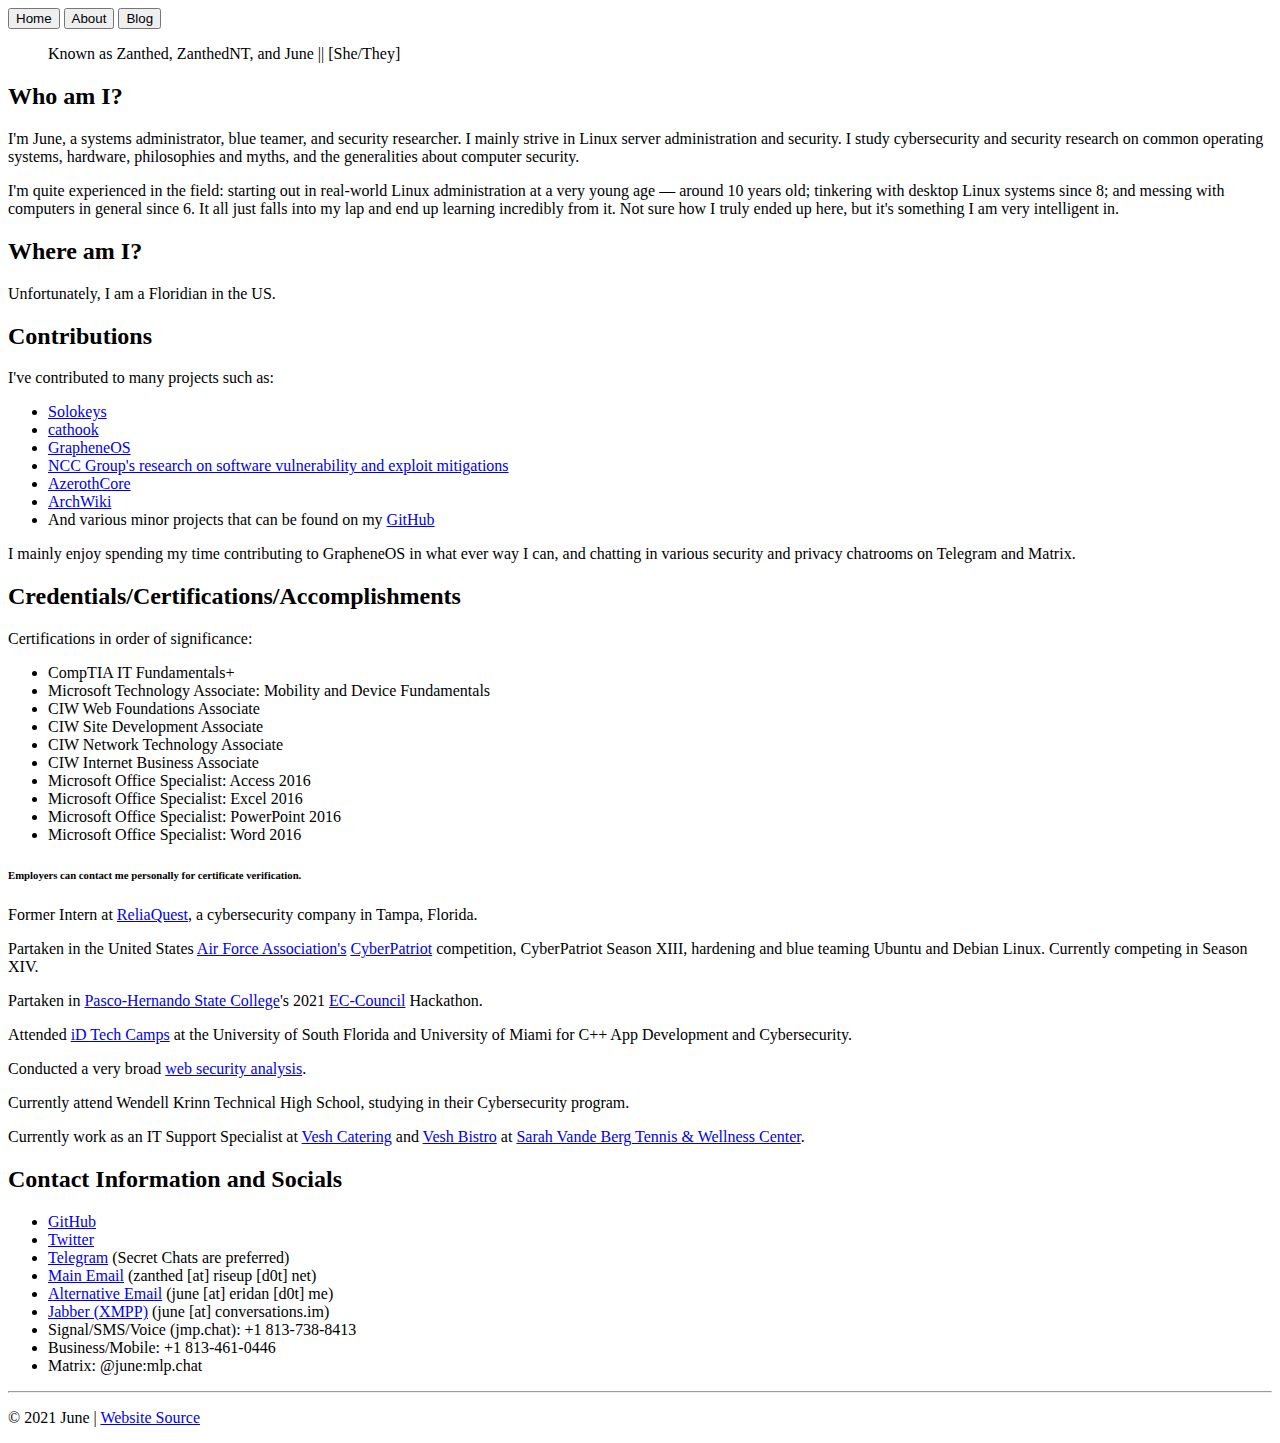
==== about/index.html @ e70760bb "Switch to a different lightweight classless CSS framework" ====
<!DOCTYPE html>
<html lang="en-us">
  <head>
      <title>About June</title>
      <meta charset="utf-8">
      <meta name="title" content="About June">
      <meta name="viewport" content="width=device-width, initial-scale=1.0">
      <meta name="description" content="When social media isn't sufficient to get my technical opinions out there.">
      <meta name="color-scheme" content="dark light">
      <meta name="theme-color" content="#970e57">
      <meta name="msapplication-TileColor" content="#970e57">
      
<meta property="og:type" content="website">
<meta property="og:site_name" content="June Army">
<meta property="og:url" content="https://eridan.me/about/">
<meta property="og:title" content="June Army">
<meta property="og:description" content="When social media isn't sufficient to get my technical opinions out there.">
<meta property="og:image" content="https://eridan.me/static/eridan_ampora1.png">
<meta property="og:image:type" content="image/png">

<meta name="twitter:card" content="summary">
<meta name="twitter:url" content="https://eridan.me/about/">
<meta name="twitter:title" content="June Army">
<meta name="twitter:description" content="When social media isn't sufficient to get my technical opinions out there.">
<meta name="twitter:image" content="https://eridan.me/static/eridan_ampora1.png">
<meta name="twitter:creator" content="@ZanthedNT">
<meta name="twitter:site" content="@ZanthedNT">

<meta property="article:author" content="June">

<link rel="icon" href="/static/Sgrub_Logo.png" type="image/png">
<meta name="author" content="June">
<link rel="canonical" href="https://eridan.me/about/">
<link type="text/plain" rel="author" href="/humans.txt">
<link rel="manifest" href="/manifest.webmanifest">
<link rel="license" href="/LICENCE.txt">

<link rel="preload" as="style" type="text/css" href="/static/style.css">
<link rel="stylesheet" type="text/css" href="/static/style.css">

</head>
<body>
    <header id="banner">
        <nav>
        <a rel="home" href="/"><button>Home</button></a>
        <a rel="about" href="/about/"><button>About</button></a>
        <a rel="blog" href="/blog/"><button>Blog</button></a>
        </nav>
    </header>

        <main id="content">
            <div itemscope itemtype="https://schema.org/Person">
                <article>
                        <section>
                            <blockquote>Known as Zanthed, ZanthedNT, and June || [She/They]</blockquote>
                            <h2 id="who-am-i">Who am I?</h2>
                            <p>I'm June, a systems administrator, blue teamer, and security researcher. I mainly strive in Linux server administration and security. I study cybersecurity and security research on common operating systems, hardware, philosophies and myths, and the generalities about computer security.</p>
			    <p>I'm quite experienced in the field: starting out in real-world Linux administration at a very young age — around 10 years old; tinkering with desktop Linux systems since 8; and messing with computers in general since 6. It all just falls into my lap and end up learning incredibly from it. Not sure how I truly ended up here, but it's something I am very intelligent in.</p>
                            <h2 id="where-am-i">Where am I?</h2>
                            <p>Unfortunately, I am a Floridian in the US.</p>
                            <h2 id="contributions">Contributions</h2>
                            <p>I've contributed to many projects such as:</p>
                            <ul>
                                <li><a target="_blank" href="https://github.com/solokeys/solo/">Solokeys</a></li>
                                <li><a target="_blank" href="https://github.com/nullworks/cathook">cathook</a></li>
                                <li><a target="_blank" href="https://github.com/GrapheneOS">GrapheneOS</a></li>
                                <li><a target="_blank" href="https://github.com/nccgroup/exploit_mitigations">NCC Group's research on software vulnerability and exploit mitigations</a></li>
                                <li><a target="_blank" href="https://www.azerothcore.org/">AzerothCore</a></li>
                                <li><a target="_blank" href="https://wiki.archlinux.org/">ArchWiki</a></li>
                                <li>And various minor projects that can be found on my <a target="_blank" href="https://github.com/Zanthed">GitHub</a></li>
                            </ul>
                            <p>I mainly enjoy spending my time contributing to GrapheneOS in what ever way I can, and chatting in various security and privacy chatrooms on Telegram and Matrix.</p>
                            <h2 id="credentials-certifications-accomplishments">Credentials/Certifications/Accomplishments</h2>
                            <p>Certifications in order of significance:</p>
                            <ul>
                                <li>CompTIA IT Fundamentals+</li>
                                <li>Microsoft Technology Associate: Mobility and Device Fundamentals</li>
                                <li>CIW Web Foundations Associate</li>
                                <li>CIW Site Development Associate</li>
                                <li>CIW Network Technology Associate</li>
                                <li>CIW Internet Business Associate</li>
                                <li>Microsoft Office Specialist: Access 2016</li>
                                <li>Microsoft Office Specialist: Excel 2016</li>
                                <li>Microsoft Office Specialist: PowerPoint 2016</li>
                                <li>Microsoft Office Specialist: Word 2016</li>
                            </ul>
                            <h6>Employers can contact me personally for certificate verification.</h6>
			    <p>Former Intern at <a target="_blank" href="https://www.reliaquest.com/">ReliaQuest</a>, a cybersecurity company in Tampa, Florida.</p>
			    <p>Partaken in the United States <a target="_blank" href="https://www.afa.org/">Air Force Association's</a> <a target="_blank" href="https://www.uscyberpatriot.org/">CyberPatriot</a> competition, CyberPatriot Season XIII, hardening and blue teaming Ubuntu and Debian Linux. Currently competing in Season XIV.</p>
			    <p>Partaken in <a target="_blank" href="https://phsc.edu/">Pasco-Hernando State College</a>'s 2021 <a target="_blank" href="https://www.eccouncil.org/">EC-Council</a> Hackathon.</p>
			    <p>Attended <a target="_blank" href="https://www.idtech.com/">iD Tech Camps</a> at the University of South Florida and University of Miami for C++ App Development and Cybersecurity.</p>
			    <p>Conducted a very broad <a target="_blank" href="https://security.cultistsnetwork.com/">web security analysis</a>.</p>
			    <p>Currently attend Wendell Krinn Technical High School, studying in their Cybersecurity program.</p>
			    <p>Currently work as an IT Support Specialist at <a target="_blank" href="https://www.veshcatering.com/">Vesh Catering</a> and <a target="_blank" href="https://www.veshcatering.com/vesh-cafe">Vesh Bistro</a> at <a target="_blank" href="https://svbtenniscenter.com/restaurant/">Sarah Vande Berg Tennis & Wellness Center</a>.</p>
                            <h2 id="contact-information-socials">Contact Information and Socials</h2>
                            <ul>
                                <li><a target="_blank" href="https://github.com/Zanthed">GitHub</a></li>
                                <li><a target="_blank" href="https://twitter.com/ZanthedNT">Twitter</a></li>
                                <li><a target="_blank" href="https://t.me/zanthed">Telegram</a> (Secret Chats are preferred)</li>
                                <li><a target="_blank" href="mailto:zanthed@riseup.net">Main Email</a> (zanthed [at] riseup [d0t] net)</li>
                                <li><a target="_blank" href="mailto:june@eridan.me">Alternative Email</a> (june [at] eridan [d0t] me)</li>
                                <li><a target="_blank" href="xmpp:june@conversations.im">Jabber (XMPP)</a> (june [at] conversations.im)</li>
                                <li>Signal/SMS/Voice (jmp.chat): +1 813-738-8413</li>
                                <li>Business/Mobile: +1 813-461-0446</li>
                                <li>Matrix: @june:mlp.chat</li>
                            </ul>
                        </section>
                </article>
            </div>
        </main>
	<hr>
<footer id="site-footer">
<p>
    © 2021 June | <a target="_blank" href="https://github.com/Zanthed/eridan.me">Website Source</a>
</p>
</footer>
</body>

</html>
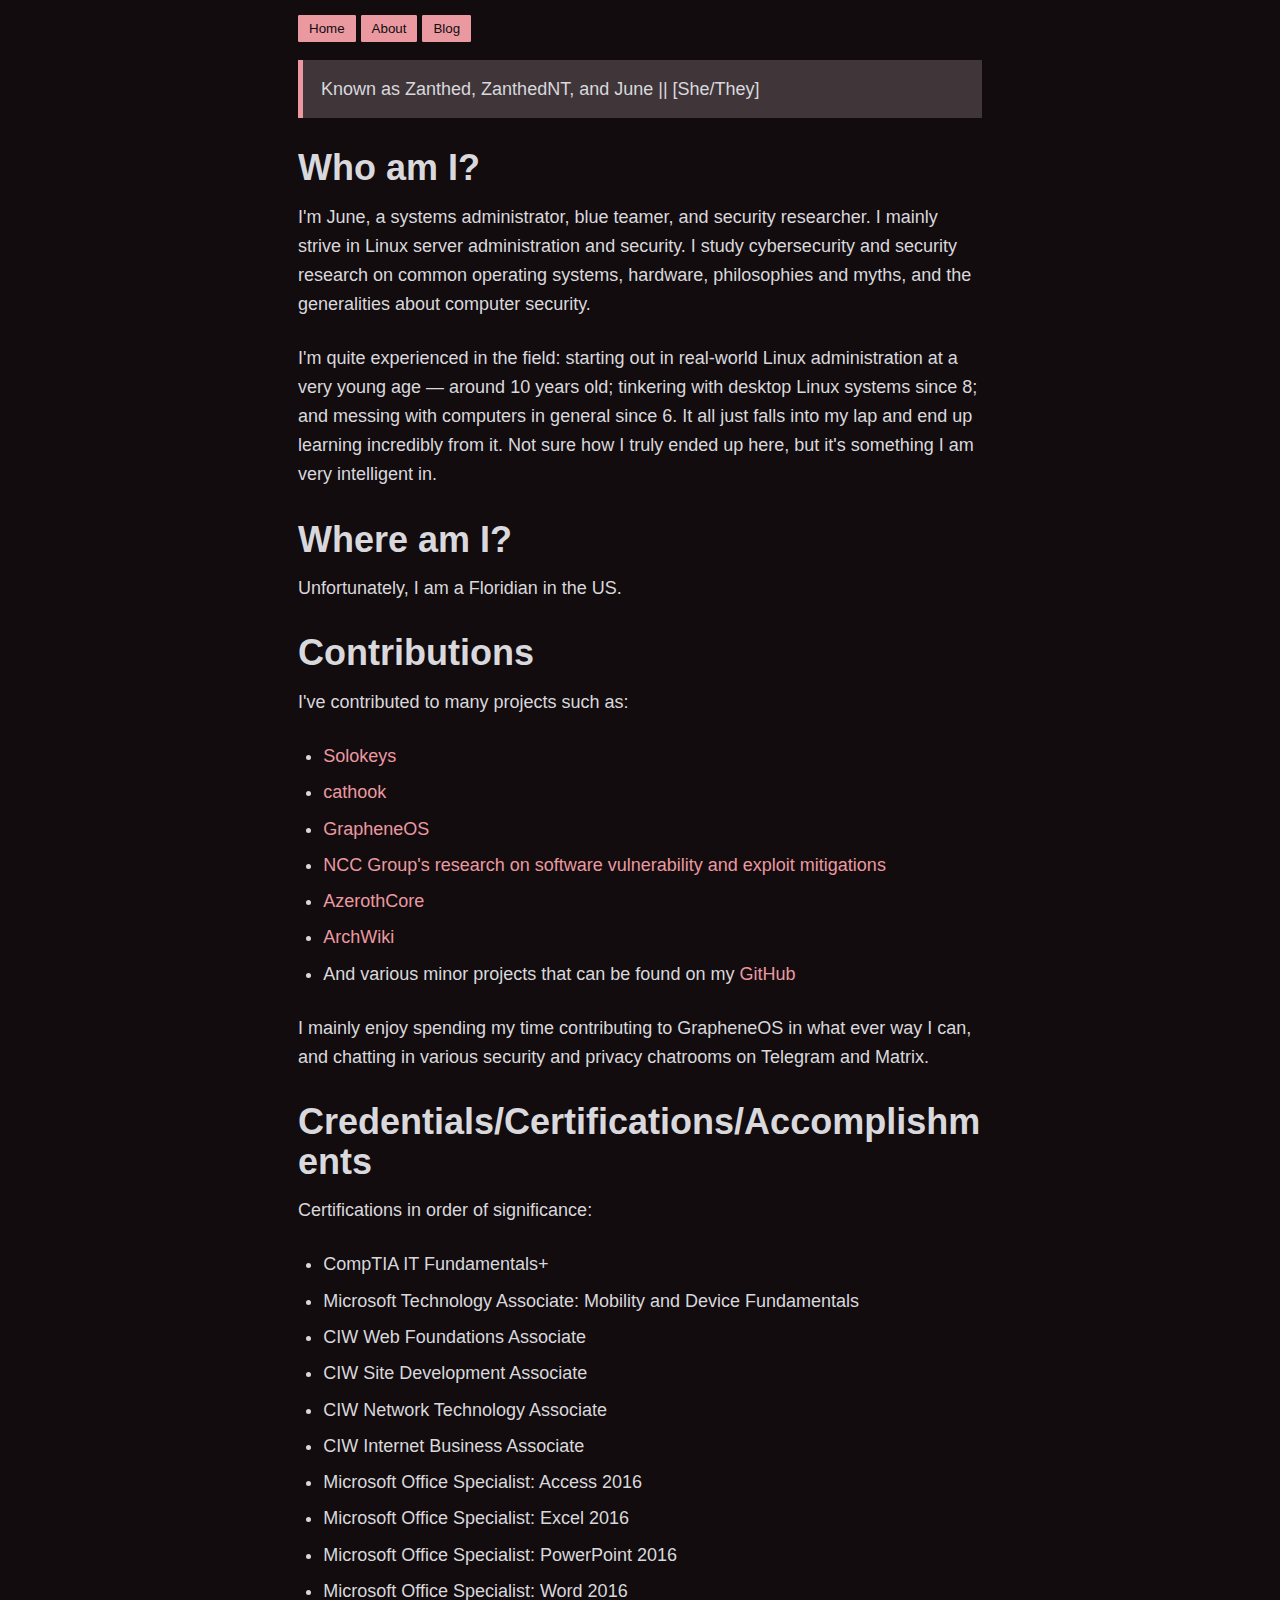
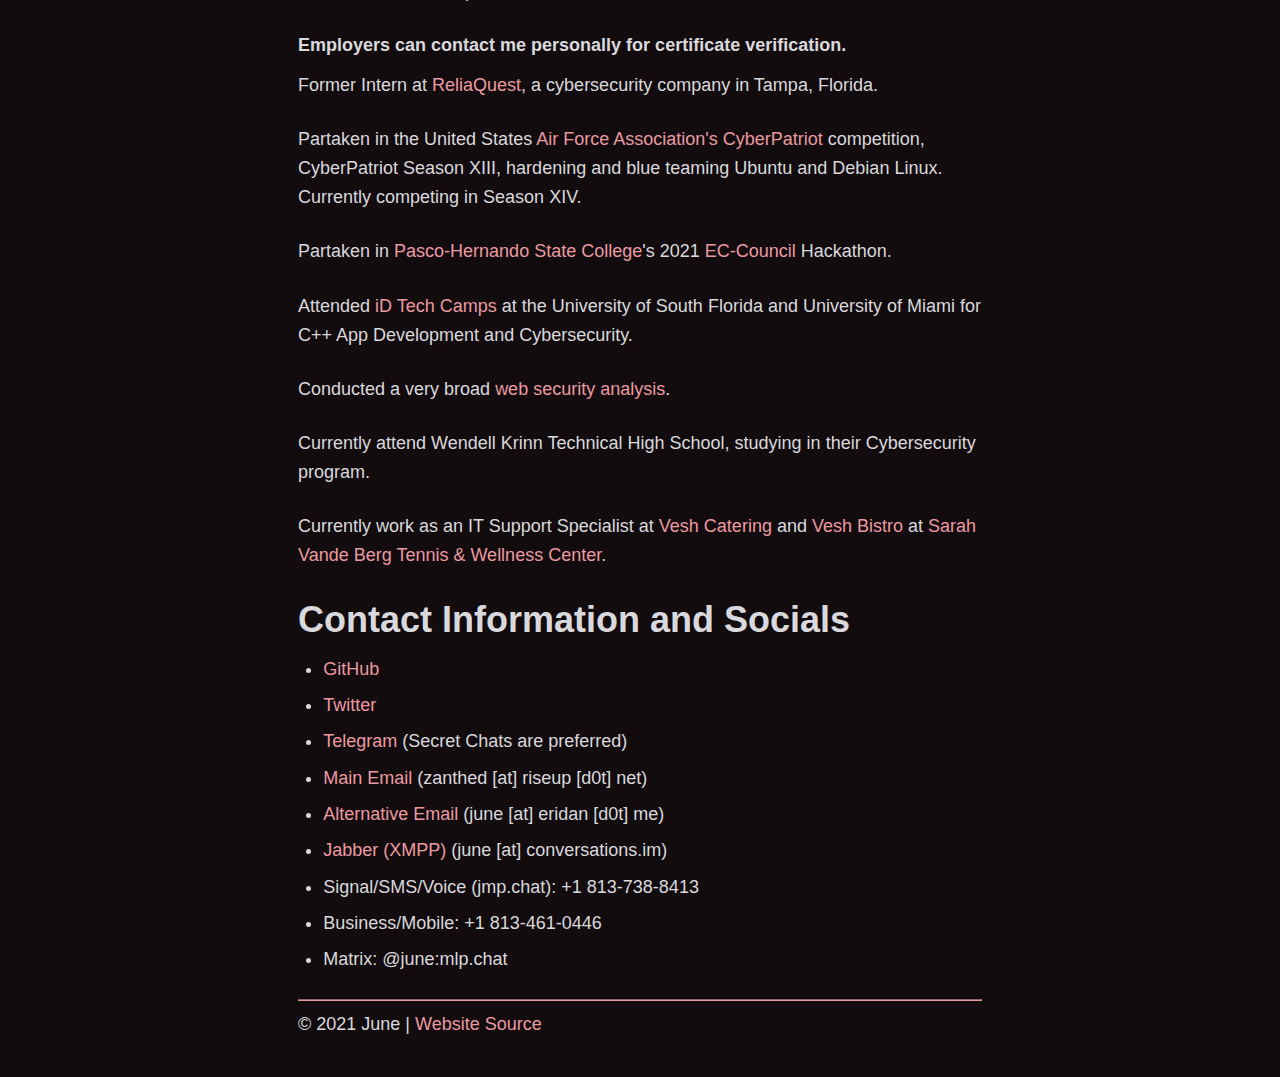
==== commit 710ceb90: "Migrate to a more competant classless CSS framework" ====
--- a/about/index.html
+++ b/about/index.html
@@ -37,7 +37,6 @@
 
 <link rel="preload" as="style" type="text/css" href="/static/style.css">
 <link rel="stylesheet" type="text/css" href="/static/style.css">
-
 </head>
 <body>
     <header id="banner">
--- a/static/style.css
+++ b/static/style.css
@@ -0,0 +1 @@
+ html {font-size: 62.5%;font-family: -apple-system, BlinkMacSystemFont, "Segoe UI", Roboto, "Helvetica Neue", Arial, "Noto Sans", sans-serif;}body {font-size: 1.8rem;line-height: 1.618;max-width: 38em;margin: auto;color: #d9d8dc;background-color: #120c0e;padding: 13px;}@media (max-width: 684px) {body {font-size: 1.53rem;}}@media (max-width: 382px) {body {font-size: 1.35rem;}}h1, h2, h3, h4, h5, h6 {line-height: 1.1;font-family: -apple-system, BlinkMacSystemFont, "Segoe UI", Roboto, "Helvetica Neue", Arial, "Noto Sans", sans-serif;font-weight: 700;margin-top: 3rem;margin-bottom: 1.5rem;overflow-wrap: break-word;word-wrap: break-word;-ms-word-break: break-all;word-break: break-word;}h1 {font-size: 2.35em;}h2 {font-size: 2.00em;}h3 {font-size: 1.75em;}h4 {font-size: 1.5em;}h5 {font-size: 1.25em;}h6 {font-size: 1em;}p {margin-top: 0px;margin-bottom: 2.5rem;}small, sub, sup {font-size: 75%;}hr {border-color: #eb99a1;}a {text-decoration: none;color: #eb99a1;}a:hover {color: #DA4453;border-bottom: 2px solid #d9d8dc;}a:visited {color: #e26f7a;}ul {padding-left: 1.4em;margin-top: 0px;margin-bottom: 2.5rem;}li {margin-bottom: 0.4em;}blockquote {margin-left: 0px;margin-right: 0px;padding-left: 1em;padding-top: 0.8em;padding-bottom: 0.8em;padding-right: 0.8em;border-left: 5px solid #eb99a1;margin-bottom: 2.5rem;background-color: #40363a;}blockquote p {margin-bottom: 0;}img, video {height: auto;max-width: 100%;margin-top: 0px;margin-bottom: 2.5rem;}pre {background-color: #40363a;display: block;padding: 1em;overflow-x: auto;margin-top: 0px;margin-bottom: 2.5rem;}code {font-size: 0.9em;padding: 0 0.5em;background-color: #40363a;white-space: pre-wrap;}pre > code {padding: 0;background-color: transparent;white-space: pre;}table {text-align: justify;width: 100%;border-collapse: collapse;}td, th {padding: 0.5em;border-bottom: 1px solid #40363a;}input, textarea {border: 1px solid #d9d8dc;}input:focus, textarea:focus {border: 1px solid #eb99a1;}textarea {width: 100%;}.button, button, input[type="submit"], input[type="reset"], input[type="button"] {display: inline-block;padding: 5px 10px;text-align: center;text-decoration: none;white-space: nowrap;background-color: #eb99a1;color: #120c0e;border-radius: 1px;border: 1px solid #eb99a1;cursor: pointer;box-sizing: border-box;}.button[disabled], button[disabled], input[type="submit"][disabled], input[type="reset"][disabled], input[type="button"][disabled] {cursor: default;opacity: .5;}.button:focus:enabled, .button:hover:enabled, button:focus:enabled, button:hover:enabled, input[type="submit"]:focus:enabled, input[type="submit"]:hover:enabled, input[type="reset"]:focus:enabled, input[type="reset"]:hover:enabled, input[type="button"]:focus:enabled, input[type="button"]:hover:enabled {background-color: #DA4453;border-color: #DA4453;color: #120c0e;outline: 0;}textarea, select, input {color: #d9d8dc;padding: 6px 10px;margin-bottom: 10px;background-color: #40363a;border: 1px solid #40363a;border-radius: 4px;box-shadow: none;box-sizing: border-box;}textarea:focus, select:focus, input:focus {border: 1px solid #eb99a1;outline: 0;}input[type="checkbox"]:focus {outline: 1px dotted #eb99a1;}label, legend, fieldset {display: block;margin-bottom: .5rem;font-weight: 600;}--- a/static/style.css
+++ b/static/style.css
@@ -0,0 +1 @@
+ html {font-size: 62.5%;font-family: -apple-system, BlinkMacSystemFont, "Segoe UI", Roboto, "Helvetica Neue", Arial, "Noto Sans", sans-serif;}body {font-size: 1.8rem;line-height: 1.618;max-width: 38em;margin: auto;color: #d9d8dc;background-color: #120c0e;padding: 13px;}@media (max-width: 684px) {body {font-size: 1.53rem;}}@media (max-width: 382px) {body {font-size: 1.35rem;}}h1, h2, h3, h4, h5, h6 {line-height: 1.1;font-family: -apple-system, BlinkMacSystemFont, "Segoe UI", Roboto, "Helvetica Neue", Arial, "Noto Sans", sans-serif;font-weight: 700;margin-top: 3rem;margin-bottom: 1.5rem;overflow-wrap: break-word;word-wrap: break-word;-ms-word-break: break-all;word-break: break-word;}h1 {font-size: 2.35em;}h2 {font-size: 2.00em;}h3 {font-size: 1.75em;}h4 {font-size: 1.5em;}h5 {font-size: 1.25em;}h6 {font-size: 1em;}p {margin-top: 0px;margin-bottom: 2.5rem;}small, sub, sup {font-size: 75%;}hr {border-color: #eb99a1;}a {text-decoration: none;color: #eb99a1;}a:hover {color: #DA4453;border-bottom: 2px solid #d9d8dc;}a:visited {color: #e26f7a;}ul {padding-left: 1.4em;margin-top: 0px;margin-bottom: 2.5rem;}li {margin-bottom: 0.4em;}blockquote {margin-left: 0px;margin-right: 0px;padding-left: 1em;padding-top: 0.8em;padding-bottom: 0.8em;padding-right: 0.8em;border-left: 5px solid #eb99a1;margin-bottom: 2.5rem;background-color: #40363a;}blockquote p {margin-bottom: 0;}img, video {height: auto;max-width: 100%;margin-top: 0px;margin-bottom: 2.5rem;}pre {background-color: #40363a;display: block;padding: 1em;overflow-x: auto;margin-top: 0px;margin-bottom: 2.5rem;}code {font-size: 0.9em;padding: 0 0.5em;background-color: #40363a;white-space: pre-wrap;}pre > code {padding: 0;background-color: transparent;white-space: pre;}table {text-align: justify;width: 100%;border-collapse: collapse;}td, th {padding: 0.5em;border-bottom: 1px solid #40363a;}input, textarea {border: 1px solid #d9d8dc;}input:focus, textarea:focus {border: 1px solid #eb99a1;}textarea {width: 100%;}.button, button, input[type="submit"], input[type="reset"], input[type="button"] {display: inline-block;padding: 5px 10px;text-align: center;text-decoration: none;white-space: nowrap;background-color: #eb99a1;color: #120c0e;border-radius: 1px;border: 1px solid #eb99a1;cursor: pointer;box-sizing: border-box;}.button[disabled], button[disabled], input[type="submit"][disabled], input[type="reset"][disabled], input[type="button"][disabled] {cursor: default;opacity: .5;}.button:focus:enabled, .button:hover:enabled, button:focus:enabled, button:hover:enabled, input[type="submit"]:focus:enabled, input[type="submit"]:hover:enabled, input[type="reset"]:focus:enabled, input[type="reset"]:hover:enabled, input[type="button"]:focus:enabled, input[type="button"]:hover:enabled {background-color: #DA4453;border-color: #DA4453;color: #120c0e;outline: 0;}textarea, select, input {color: #d9d8dc;padding: 6px 10px;margin-bottom: 10px;background-color: #40363a;border: 1px solid #40363a;border-radius: 4px;box-shadow: none;box-sizing: border-box;}textarea:focus, select:focus, input:focus {border: 1px solid #eb99a1;outline: 0;}input[type="checkbox"]:focus {outline: 1px dotted #eb99a1;}label, legend, fieldset {display: block;margin-bottom: .5rem;font-weight: 600;}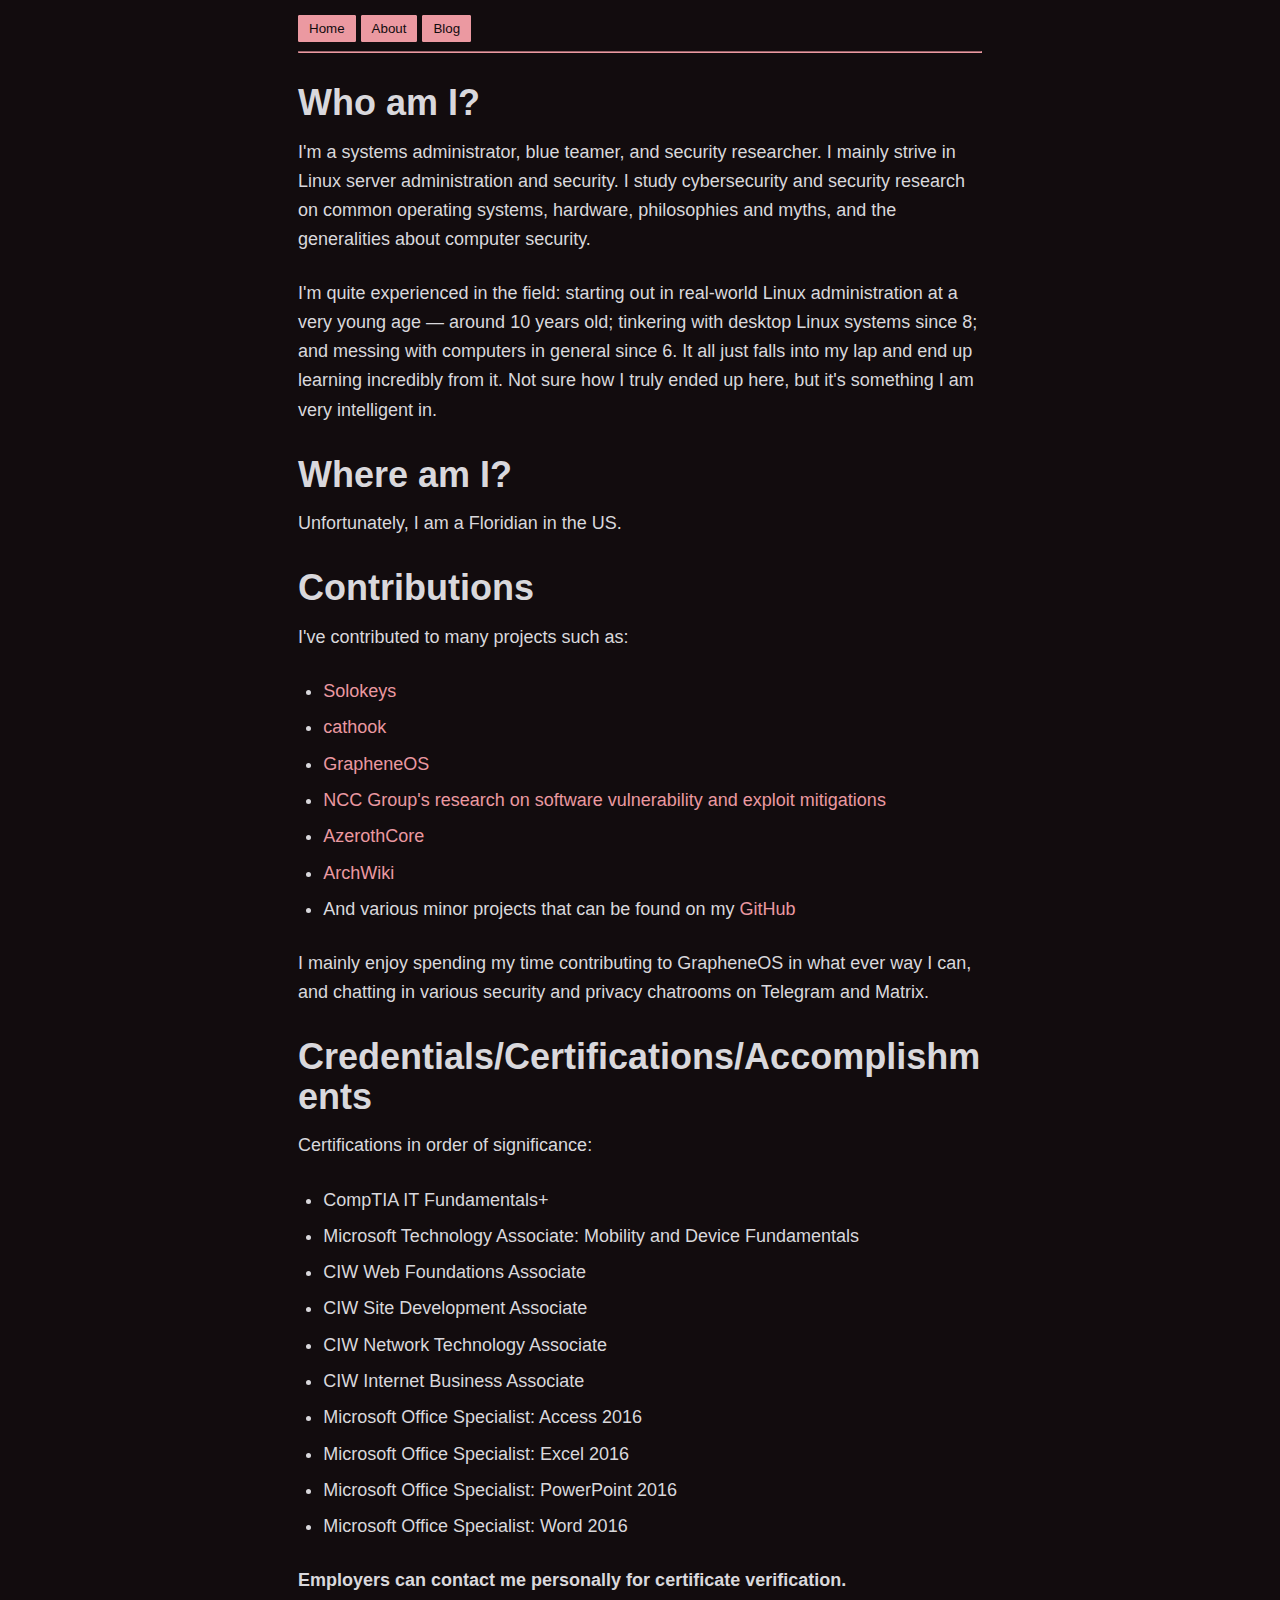
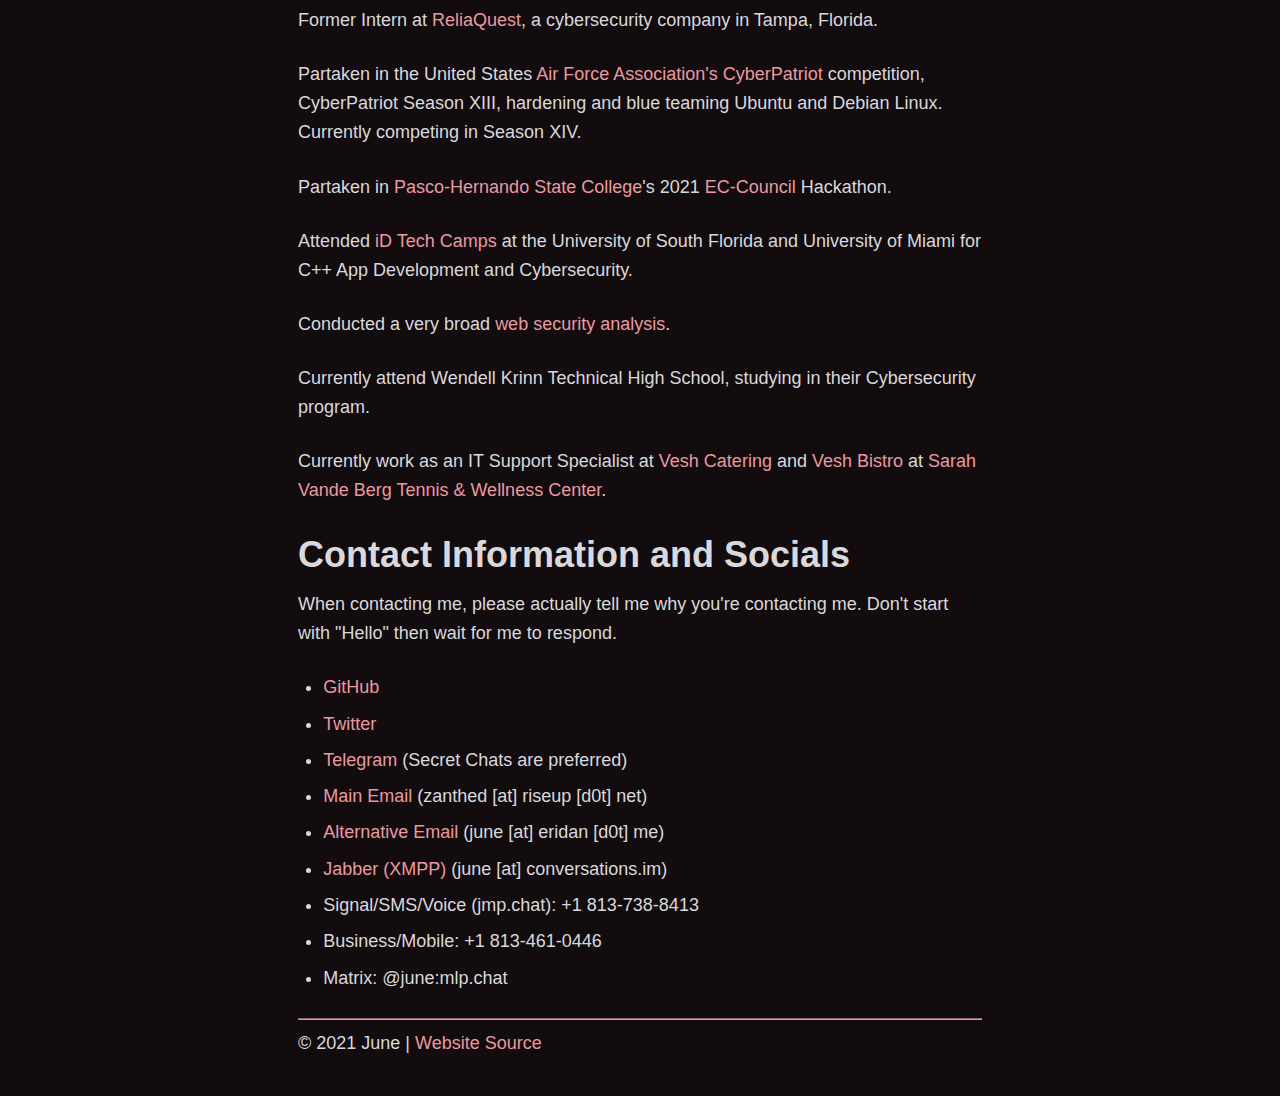
==== commit 02dbd3a3: "Adding some personal stuff and made home not boring" ====
--- a/about/index.html
+++ b/about/index.html
@@ -46,14 +46,13 @@
         <a rel="blog" href="/blog/"><button>Blog</button></a>
         </nav>
     </header>
-
+<hr>
         <main id="content">
             <div itemscope itemtype="https://schema.org/Person">
                 <article>
                         <section>
-                            <blockquote>Known as Zanthed, ZanthedNT, and June || [She/They]</blockquote>
                             <h2 id="who-am-i">Who am I?</h2>
-                            <p>I'm June, a systems administrator, blue teamer, and security researcher. I mainly strive in Linux server administration and security. I study cybersecurity and security research on common operating systems, hardware, philosophies and myths, and the generalities about computer security.</p>
+                            <p>I'm a systems administrator, blue teamer, and security researcher. I mainly strive in Linux server administration and security. I study cybersecurity and security research on common operating systems, hardware, philosophies and myths, and the generalities about computer security.</p>
 			    <p>I'm quite experienced in the field: starting out in real-world Linux administration at a very young age — around 10 years old; tinkering with desktop Linux systems since 8; and messing with computers in general since 6. It all just falls into my lap and end up learning incredibly from it. Not sure how I truly ended up here, but it's something I am very intelligent in.</p>
                             <h2 id="where-am-i">Where am I?</h2>
                             <p>Unfortunately, I am a Floridian in the US.</p>
@@ -92,6 +91,7 @@
 			    <p>Currently attend Wendell Krinn Technical High School, studying in their Cybersecurity program.</p>
 			    <p>Currently work as an IT Support Specialist at <a target="_blank" href="https://www.veshcatering.com/">Vesh Catering</a> and <a target="_blank" href="https://www.veshcatering.com/vesh-cafe">Vesh Bistro</a> at <a target="_blank" href="https://svbtenniscenter.com/restaurant/">Sarah Vande Berg Tennis & Wellness Center</a>.</p>
                             <h2 id="contact-information-socials">Contact Information and Socials</h2>
+                            <p>When contacting me, please actually tell me why you're contacting me. Don't start with "Hello" then wait for me to respond.</p>
                             <ul>
                                 <li><a target="_blank" href="https://github.com/Zanthed">GitHub</a></li>
                                 <li><a target="_blank" href="https://twitter.com/ZanthedNT">Twitter</a></li>
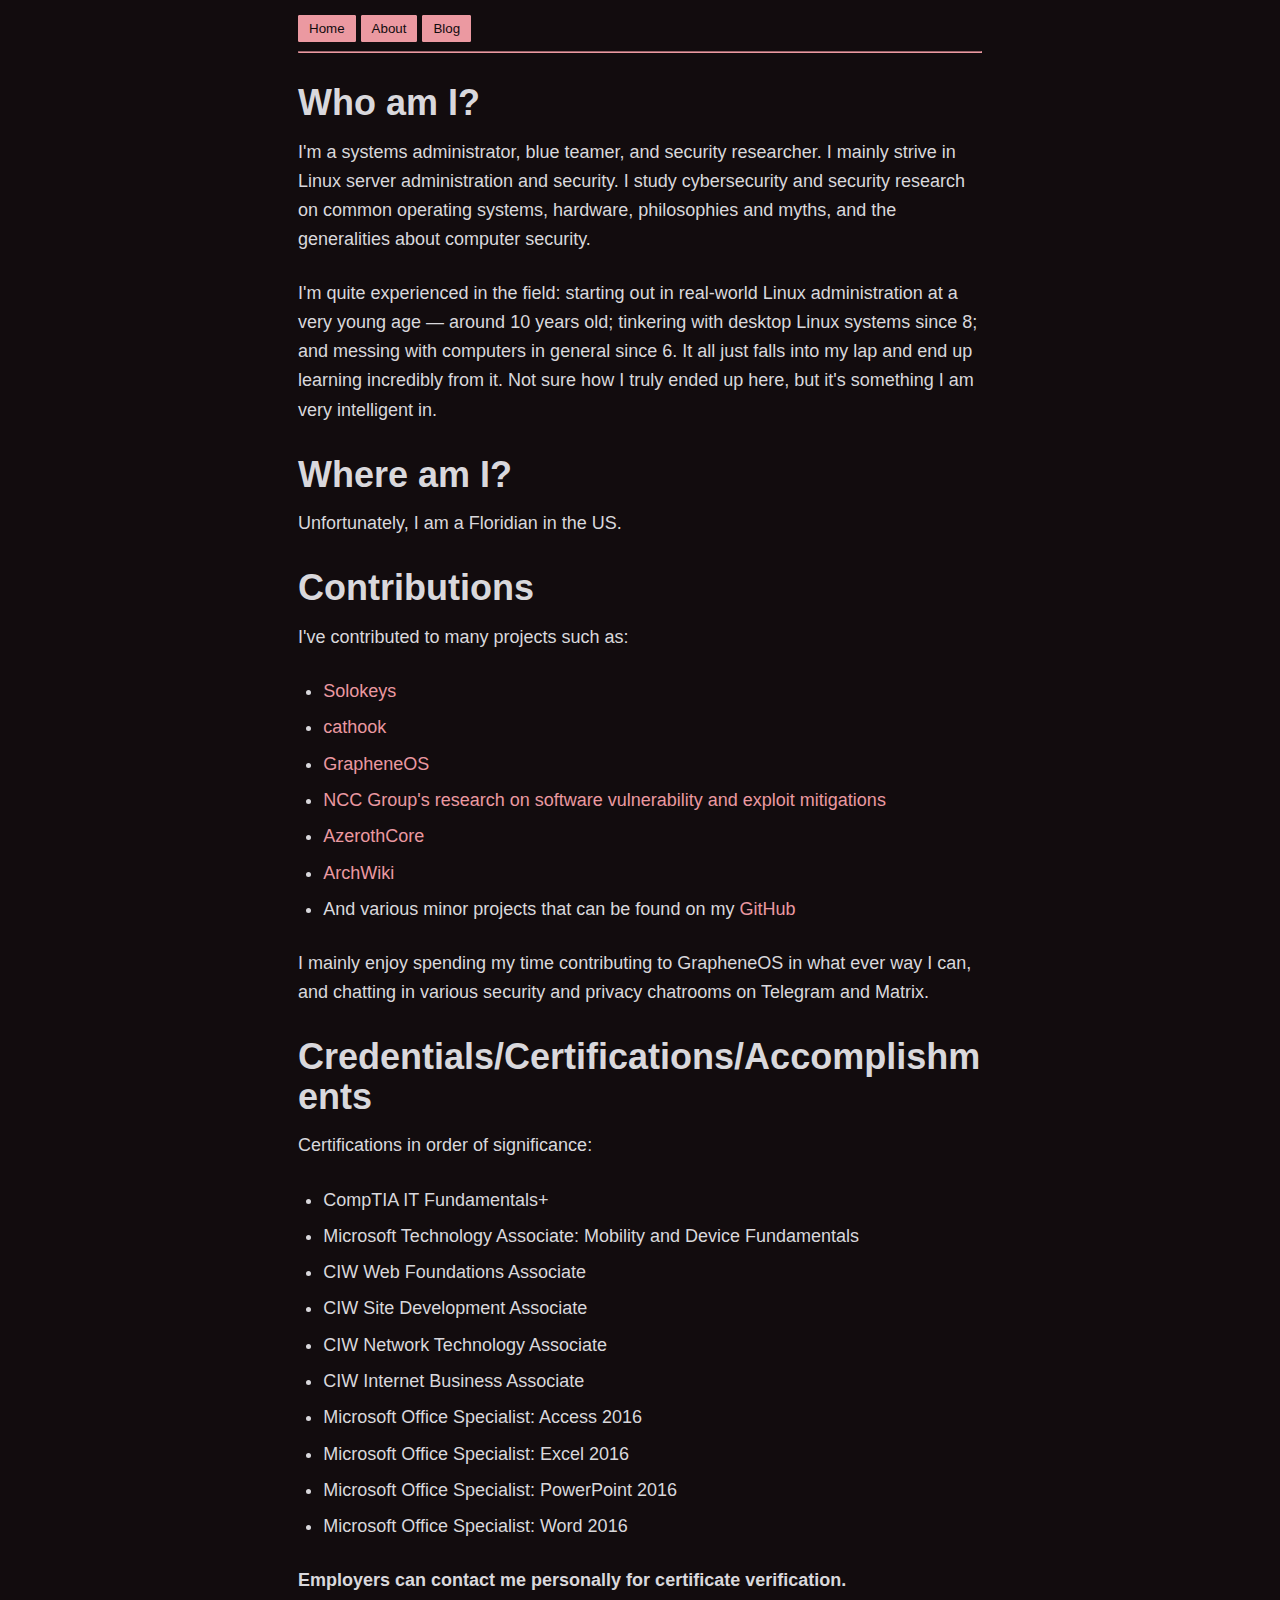
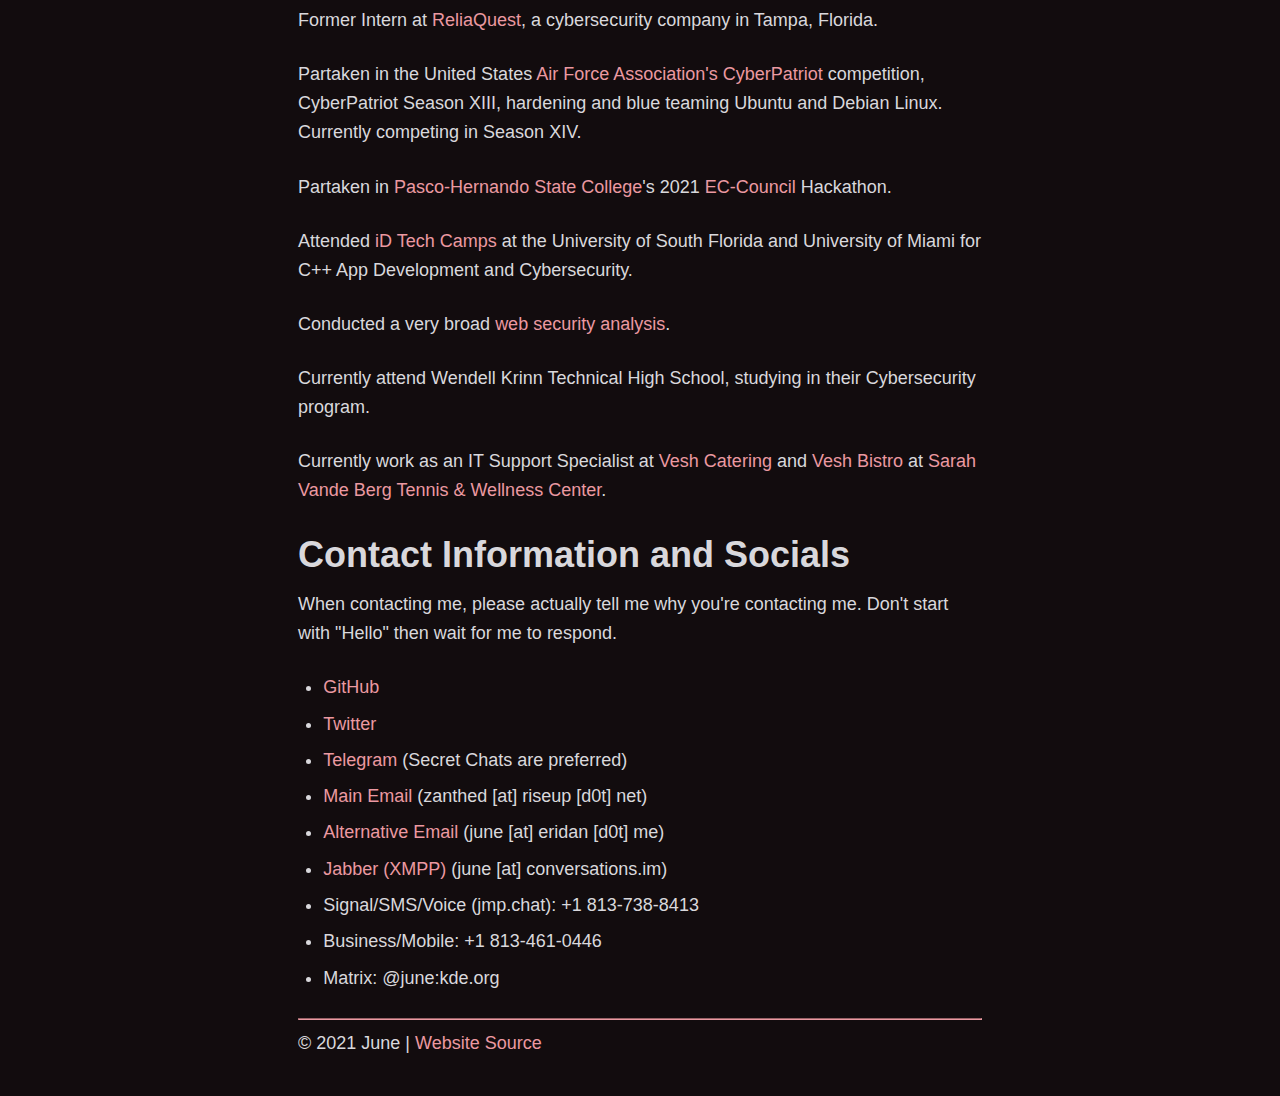
==== commit a8e7c93e: "change of homeservers for good reasons" ====
--- a/about/index.html
+++ b/about/index.html
@@ -101,7 +101,7 @@
                                 <li><a target="_blank" href="xmpp:june@conversations.im">Jabber (XMPP)</a> (june [at] conversations.im)</li>
                                 <li>Signal/SMS/Voice (jmp.chat): +1 813-738-8413</li>
                                 <li>Business/Mobile: +1 813-461-0446</li>
-                                <li>Matrix: @june:mlp.chat</li>
+                                <li>Matrix: @june:kde.org</li>
                             </ul>
                         </section>
                 </article>
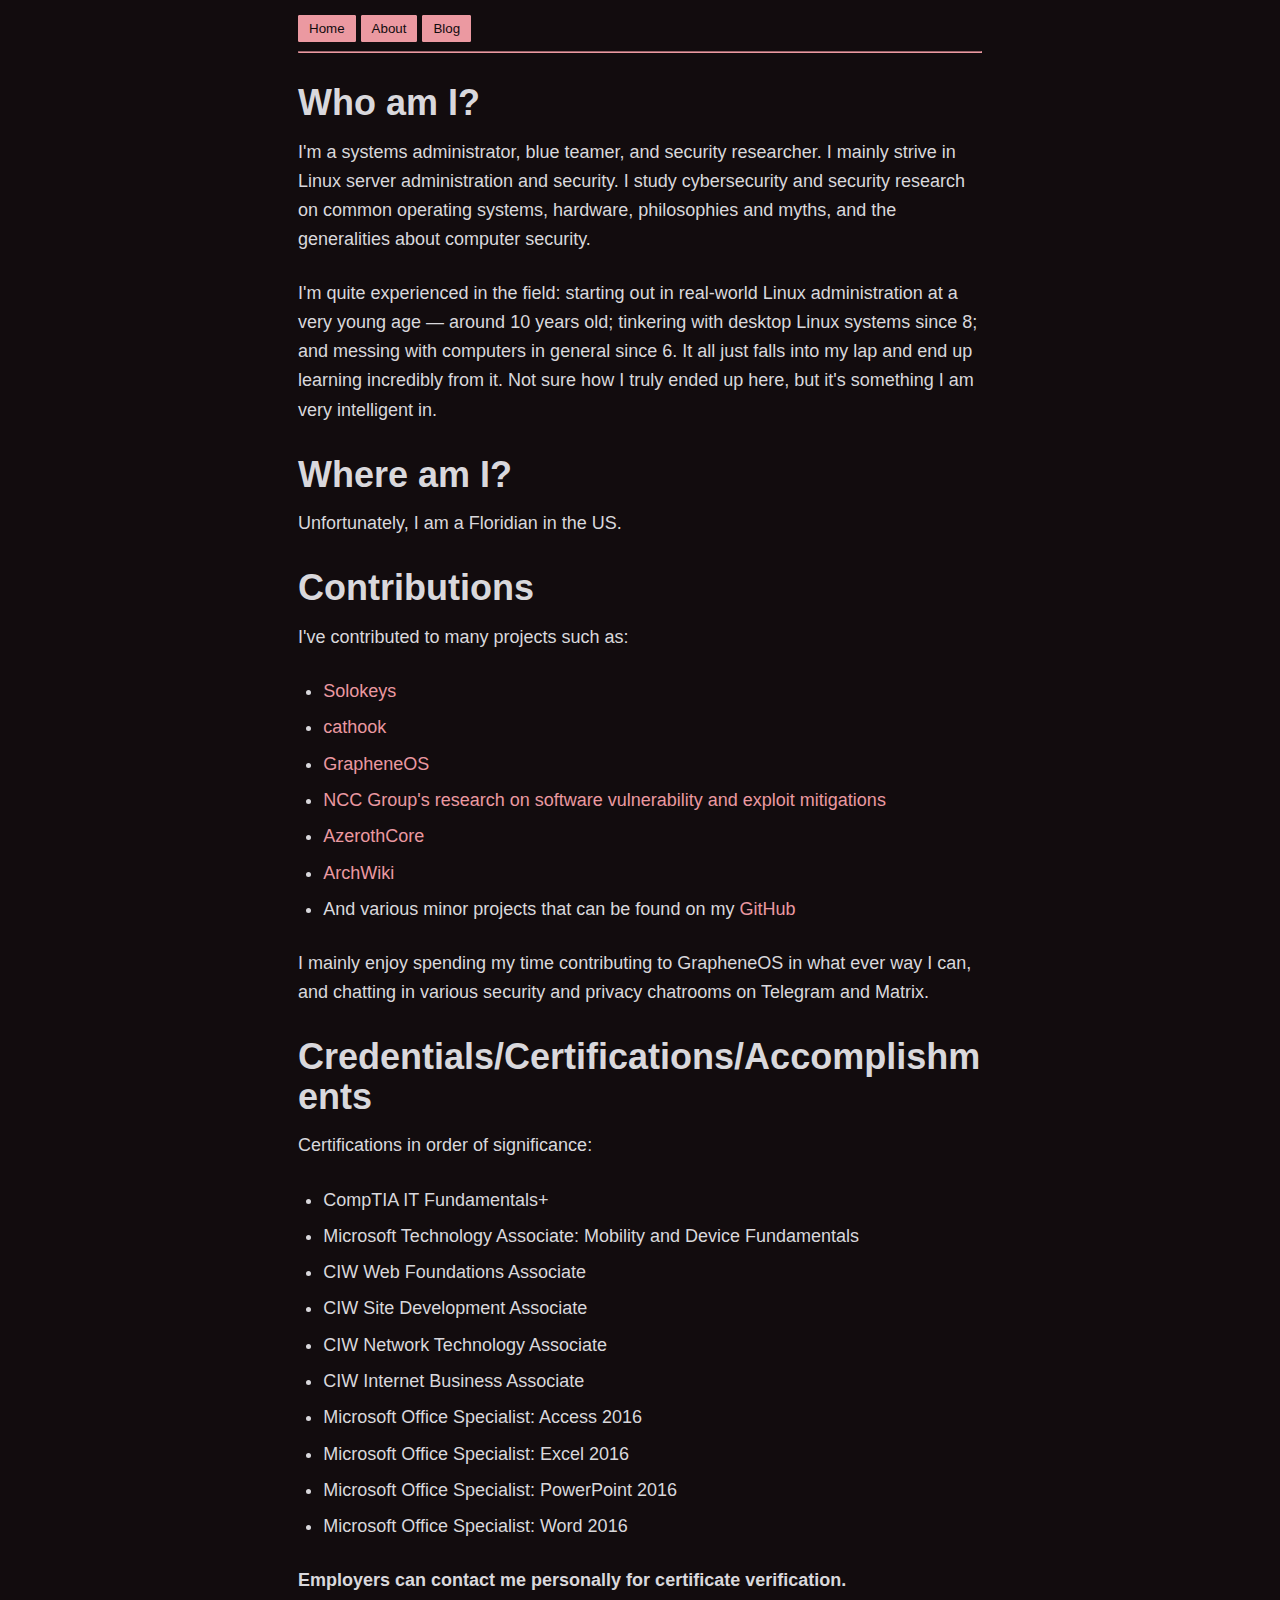
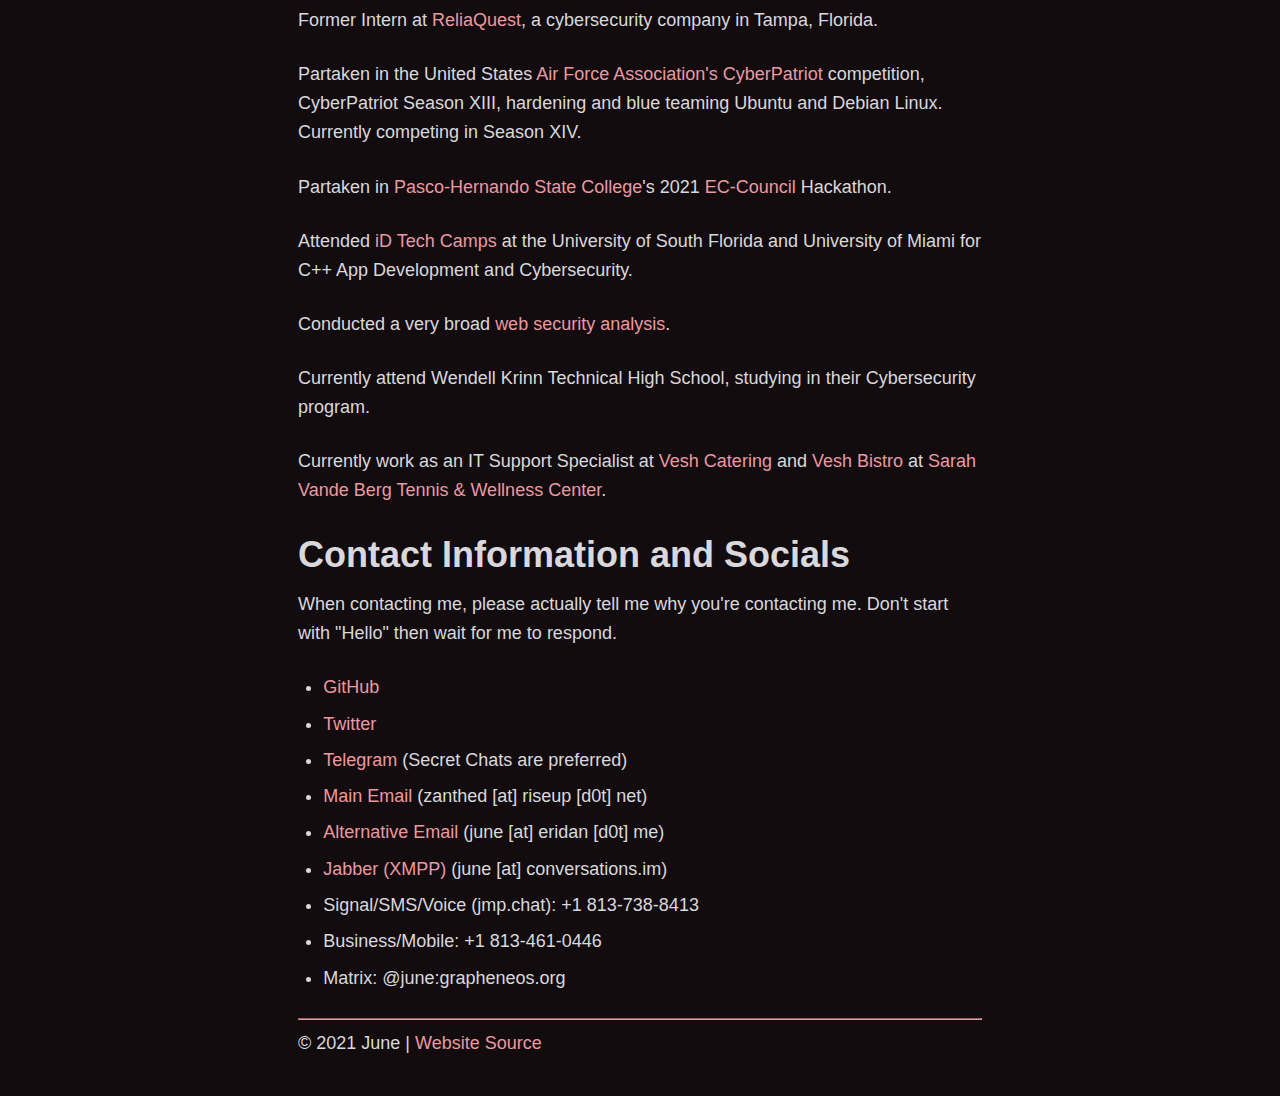
==== commit 757cf4b0: "Welcome aboard :)" ====
--- a/about/index.html
+++ b/about/index.html
@@ -101,7 +101,7 @@
                                 <li><a target="_blank" href="xmpp:june@conversations.im">Jabber (XMPP)</a> (june [at] conversations.im)</li>
                                 <li>Signal/SMS/Voice (jmp.chat): +1 813-738-8413</li>
                                 <li>Business/Mobile: +1 813-461-0446</li>
-                                <li>Matrix: @june:kde.org</li>
+                                <li>Matrix: @june:grapheneos.org</li>
                             </ul>
                         </section>
                 </article>
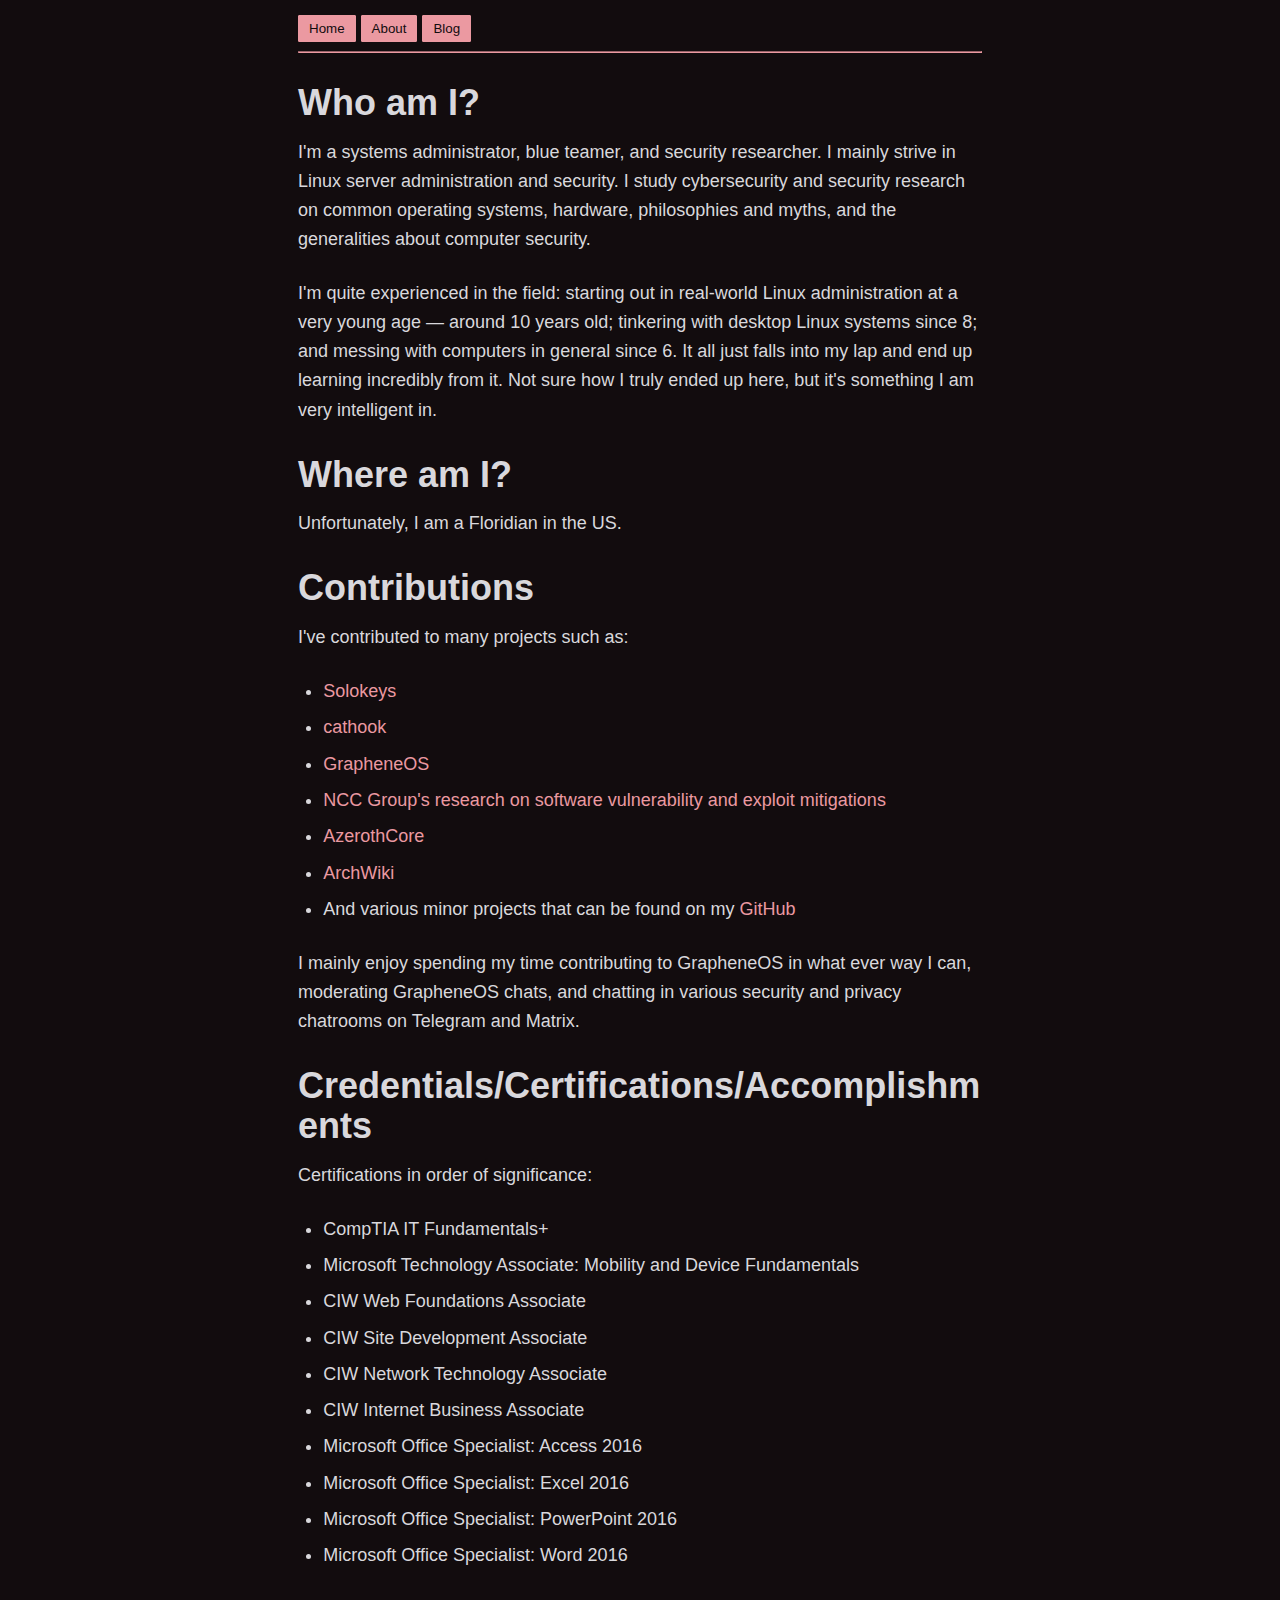
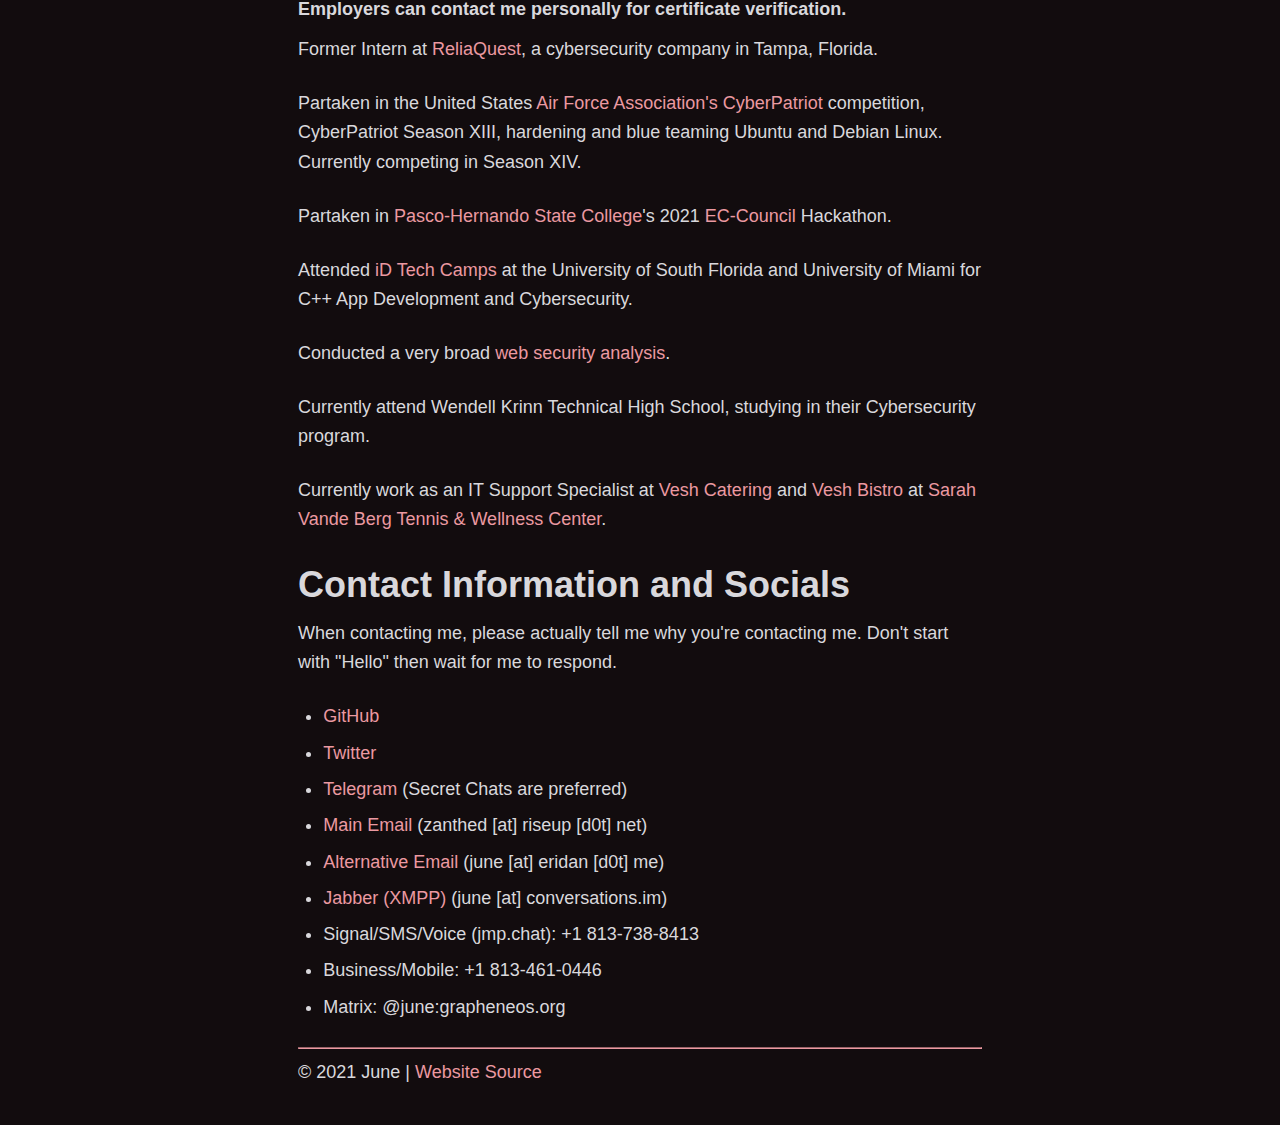
==== commit 24a5db45: "wording changes and preload/Link header changes" ====
--- a/about/index.html
+++ b/about/index.html
@@ -67,7 +67,7 @@
                                 <li><a target="_blank" href="https://wiki.archlinux.org/">ArchWiki</a></li>
                                 <li>And various minor projects that can be found on my <a target="_blank" href="https://github.com/Zanthed">GitHub</a></li>
                             </ul>
-                            <p>I mainly enjoy spending my time contributing to GrapheneOS in what ever way I can, and chatting in various security and privacy chatrooms on Telegram and Matrix.</p>
+                            <p>I mainly enjoy spending my time contributing to GrapheneOS in what ever way I can, moderating GrapheneOS chats, and chatting in various security and privacy chatrooms on Telegram and Matrix.</p>
                             <h2 id="credentials-certifications-accomplishments">Credentials/Certifications/Accomplishments</h2>
                             <p>Certifications in order of significance:</p>
                             <ul>
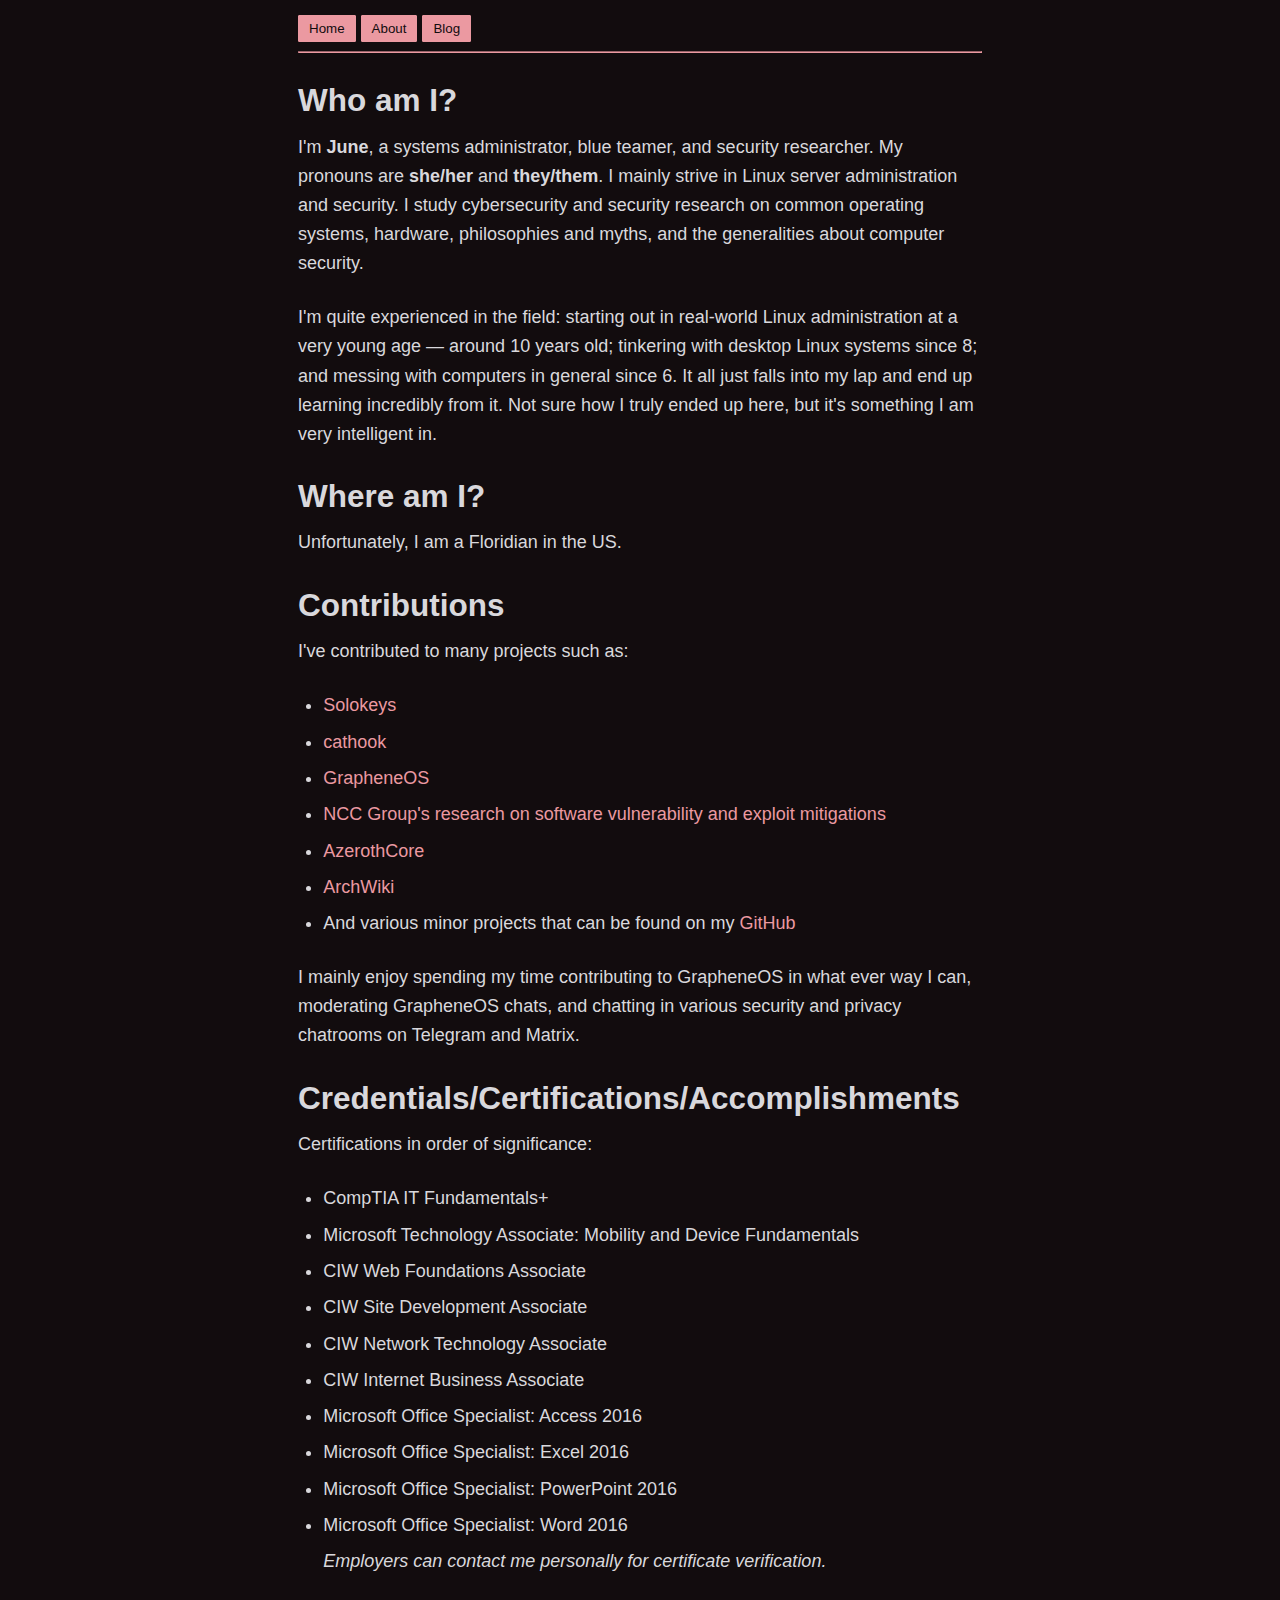
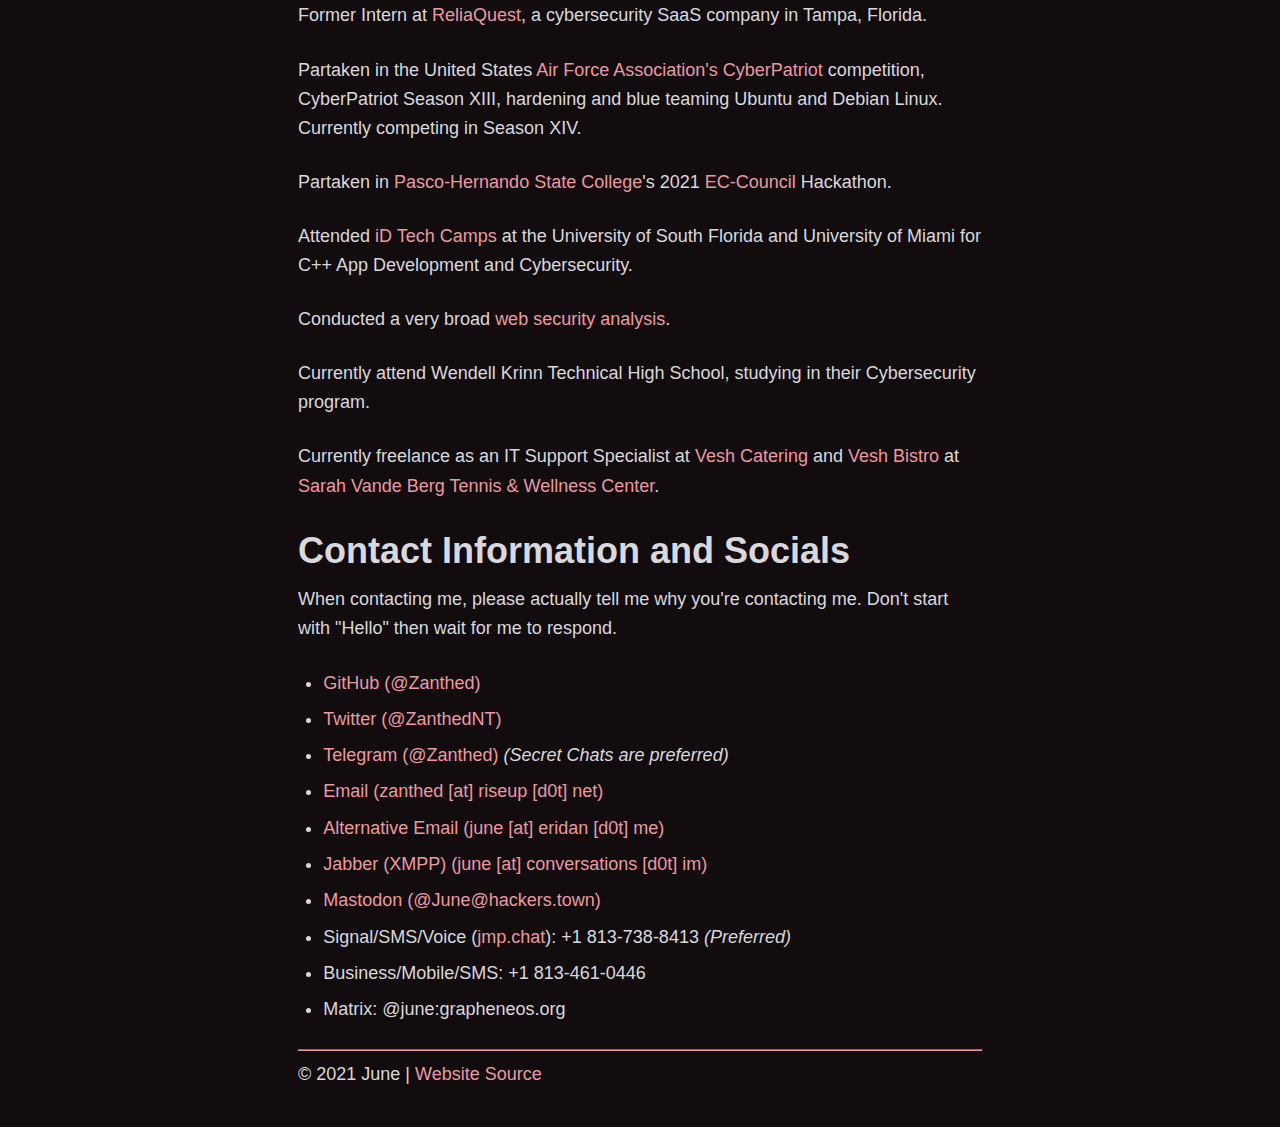
==== commit 7d7e45f0: "Hexavalent blog page, change some things around for visibility purposes and metadata" ====
--- a/about/index.html
+++ b/about/index.html
@@ -11,16 +11,16 @@
       <meta name="msapplication-TileColor" content="#970e57">
       
 <meta property="og:type" content="website">
-<meta property="og:site_name" content="June Army">
+<meta property="og:site_name" content="About June">
 <meta property="og:url" content="https://eridan.me/about/">
-<meta property="og:title" content="June Army">
+<meta property="og:title" content="About June">
 <meta property="og:description" content="When social media isn't sufficient to get my technical opinions out there.">
 <meta property="og:image" content="https://eridan.me/static/eridan_ampora1.png">
 <meta property="og:image:type" content="image/png">
 
 <meta name="twitter:card" content="summary">
 <meta name="twitter:url" content="https://eridan.me/about/">
-<meta name="twitter:title" content="June Army">
+<meta name="twitter:title" content="About June">
 <meta name="twitter:description" content="When social media isn't sufficient to get my technical opinions out there.">
 <meta name="twitter:image" content="https://eridan.me/static/eridan_ampora1.png">
 <meta name="twitter:creator" content="@ZanthedNT">
@@ -50,13 +50,17 @@
         <main id="content">
             <div itemscope itemtype="https://schema.org/Person">
                 <article>
-                        <section>
-                            <h2 id="who-am-i">Who am I?</h2>
-                            <p>I'm a systems administrator, blue teamer, and security researcher. I mainly strive in Linux server administration and security. I study cybersecurity and security research on common operating systems, hardware, philosophies and myths, and the generalities about computer security.</p>
-			    <p>I'm quite experienced in the field: starting out in real-world Linux administration at a very young age — around 10 years old; tinkering with desktop Linux systems since 8; and messing with computers in general since 6. It all just falls into my lap and end up learning incredibly from it. Not sure how I truly ended up here, but it's something I am very intelligent in.</p>
-                            <h2 id="where-am-i">Where am I?</h2>
+                            <section>
+                            <h3 id="who-am-i">Who am I?</h3>
+                            <p>I'm <strong>June</strong>, a systems administrator, blue teamer, and security researcher. My pronouns are <strong>she/her</strong> and <strong>they/them</strong>. I mainly strive in Linux server administration and security. I study cybersecurity and security research on common operating systems, hardware, philosophies and myths, and the generalities about computer security.</p>
+			                <p>I'm quite experienced in the field: starting out in real-world Linux administration at a very young age — around 10 years old; tinkering with desktop Linux systems since 8; and messing with computers in general since 6. It all just falls into my lap and end up learning incredibly from it. Not sure how I truly ended up here, but it's something I am very intelligent in.</p>
+                            </section>
+                            <section>            
+                            <h3 id="where-am-i">Where am I?</h3>
                             <p>Unfortunately, I am a Floridian in the US.</p>
-                            <h2 id="contributions">Contributions</h2>
+                            </section>
+                            <section>
+                            <h3 id="contributions">Contributions</h3>
                             <p>I've contributed to many projects such as:</p>
                             <ul>
                                 <li><a target="_blank" href="https://github.com/solokeys/solo/">Solokeys</a></li>
@@ -68,7 +72,9 @@
                                 <li>And various minor projects that can be found on my <a target="_blank" href="https://github.com/Zanthed">GitHub</a></li>
                             </ul>
                             <p>I mainly enjoy spending my time contributing to GrapheneOS in what ever way I can, moderating GrapheneOS chats, and chatting in various security and privacy chatrooms on Telegram and Matrix.</p>
-                            <h2 id="credentials-certifications-accomplishments">Credentials/Certifications/Accomplishments</h2>
+                            </section>
+                            <section>
+                            <h3 id="credentials-certifications-accomplishments">Credentials/Certifications/Accomplishments</h3>
                             <p>Certifications in order of significance:</p>
                             <ul>
                                 <li>CompTIA IT Fundamentals+</li>
@@ -81,26 +87,30 @@
                                 <li>Microsoft Office Specialist: Excel 2016</li>
                                 <li>Microsoft Office Specialist: PowerPoint 2016</li>
                                 <li>Microsoft Office Specialist: Word 2016</li>
+                                <em>Employers can contact me personally for certificate verification.</em>
                             </ul>
-                            <h6>Employers can contact me personally for certificate verification.</h6>
-			    <p>Former Intern at <a target="_blank" href="https://www.reliaquest.com/">ReliaQuest</a>, a cybersecurity company in Tampa, Florida.</p>
+
+			    <p>Former Intern at <a target="_blank" href="https://www.reliaquest.com/">ReliaQuest</a>, a cybersecurity SaaS company in Tampa, Florida.</p>
 			    <p>Partaken in the United States <a target="_blank" href="https://www.afa.org/">Air Force Association's</a> <a target="_blank" href="https://www.uscyberpatriot.org/">CyberPatriot</a> competition, CyberPatriot Season XIII, hardening and blue teaming Ubuntu and Debian Linux. Currently competing in Season XIV.</p>
 			    <p>Partaken in <a target="_blank" href="https://phsc.edu/">Pasco-Hernando State College</a>'s 2021 <a target="_blank" href="https://www.eccouncil.org/">EC-Council</a> Hackathon.</p>
 			    <p>Attended <a target="_blank" href="https://www.idtech.com/">iD Tech Camps</a> at the University of South Florida and University of Miami for C++ App Development and Cybersecurity.</p>
 			    <p>Conducted a very broad <a target="_blank" href="https://security.cultistsnetwork.com/">web security analysis</a>.</p>
 			    <p>Currently attend Wendell Krinn Technical High School, studying in their Cybersecurity program.</p>
-			    <p>Currently work as an IT Support Specialist at <a target="_blank" href="https://www.veshcatering.com/">Vesh Catering</a> and <a target="_blank" href="https://www.veshcatering.com/vesh-cafe">Vesh Bistro</a> at <a target="_blank" href="https://svbtenniscenter.com/restaurant/">Sarah Vande Berg Tennis & Wellness Center</a>.</p>
-                            <h2 id="contact-information-socials">Contact Information and Socials</h2>
+			    <p>Currently freelance as an IT Support Specialist at <a target="_blank" href="https://www.veshcatering.com/">Vesh Catering</a> and <a target="_blank" href="https://www.veshcatering.com/vesh-cafe">Vesh Bistro</a> at <a target="_blank" href="https://svbtenniscenter.com/restaurant/">Sarah Vande Berg Tennis & Wellness Center</a>.</p>
+                </section>
+                    <section>            
+                    <h2 id="contact-information-socials">Contact Information and Socials</h2>
                             <p>When contacting me, please actually tell me why you're contacting me. Don't start with "Hello" then wait for me to respond.</p>
                             <ul>
-                                <li><a target="_blank" href="https://github.com/Zanthed">GitHub</a></li>
-                                <li><a target="_blank" href="https://twitter.com/ZanthedNT">Twitter</a></li>
-                                <li><a target="_blank" href="https://t.me/zanthed">Telegram</a> (Secret Chats are preferred)</li>
-                                <li><a target="_blank" href="mailto:zanthed@riseup.net">Main Email</a> (zanthed [at] riseup [d0t] net)</li>
-                                <li><a target="_blank" href="mailto:june@eridan.me">Alternative Email</a> (june [at] eridan [d0t] me)</li>
-                                <li><a target="_blank" href="xmpp:june@conversations.im">Jabber (XMPP)</a> (june [at] conversations.im)</li>
-                                <li>Signal/SMS/Voice (jmp.chat): +1 813-738-8413</li>
-                                <li>Business/Mobile: +1 813-461-0446</li>
+                                <li><a target="_blank" rel="me" href="https://github.com/Zanthed">GitHub (@Zanthed)</a></li>
+                                <li><a target="_blank" rel="me" href="https://twitter.com/ZanthedNT">Twitter (@ZanthedNT)</a></li>
+                                <li><a target="_blank" rel="me" href="https://t.me/zanthed">Telegram (@Zanthed)</a> <em>(Secret Chats are preferred)</em></li>
+                                <li><a target="_blank" rel="me" href="mailto:zanthed@riseup.net">Email (zanthed [at] riseup [d0t] net)</a></li>
+                                <li><a target="_blank" rel="me" href="mailto:june@eridan.me">Alternative Email (june [at] eridan [d0t] me)</a></li>
+                                <li><a target="_blank" rel="me" href="xmpp:june@conversations.im">Jabber (XMPP) (june [at] conversations [d0t] im)</a></li>
+                                <li><a target="_blank" rel="me" href="https://hackers.town/@June">Mastodon (@June@hackers.town)</a></li>
+                                <li>Signal/SMS/Voice (<a target="_blank" href="https://jmp.chat">jmp.chat</a>): +1 813-738-8413 <em>(Preferred)</em></li>
+                                <li>Business/Mobile/SMS: +1 813-461-0446</li>
                                 <li>Matrix: @june:grapheneos.org</li>
                             </ul>
                         </section>
